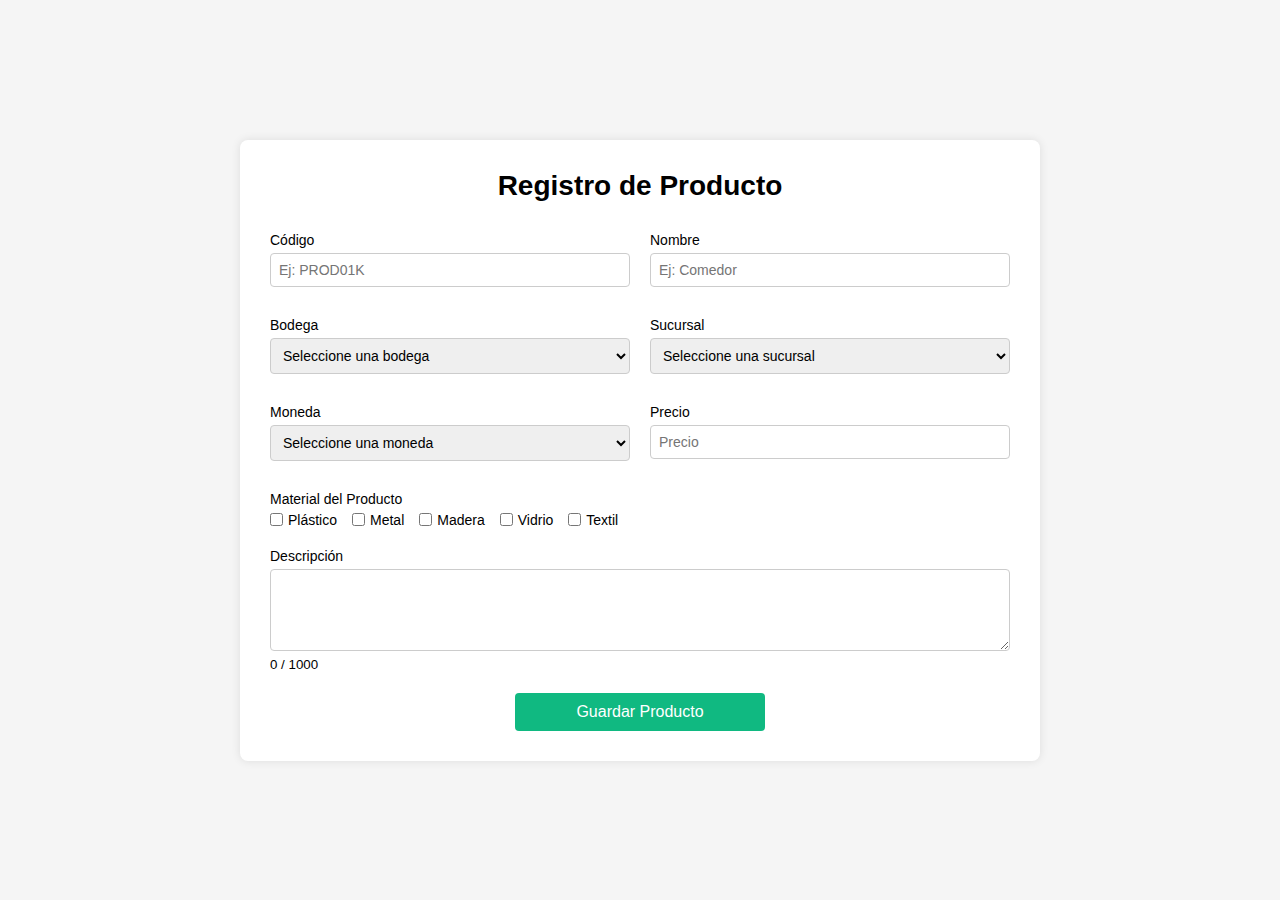
==== index.html @ 4dcd8daa "prueba finalizada" ====
<!DOCTYPE html>
<html lang="es">
  <head>
    <meta charset="UTF-8" />
    <title>Registro de Producto</title>
    <link rel="stylesheet" href="./css/style.css" />
  </head>
  <body>
    <div class="container">
      <div class="form-card">
        <h1>Registro de Producto</h1>
        <form id="formularioProducto">
          <div class="form-row">
            <div class="form-group">
              <label for="codigo">Código</label>
              <input
                type="text"
                id="codigo"
                name="codigo"
                placeholder="Ej: PROD01K"
              />
            </div>

            <div class="form-group">
              <label for="nombre">Nombre</label>
              <input
                type="text"
                id="nombre"
                name="nombre"
                placeholder="Ej: Comedor"
              />
            </div>
          </div>

          <div class="form-row">
            <div class="form-group">
              <label for="bodega">Bodega</label>
              <select id="bodega" name="bodega">
                <option value="">Seleccione una bodega</option>
              </select>
            </div>

            <div class="form-group">
              <label for="sucursal">Sucursal</label>
              <select id="sucursal" name="sucursal">
                <option value="">Seleccione una sucursal</option>
              </select>
            </div>
          </div>

          <div class="form-row">
            <div class="form-group">
              <label for="moneda">Moneda</label>
              <select id="moneda" name="moneda">
                <option value="">Seleccione una moneda</option>
              </select>
            </div>

            <div class="form-group">
              <label for="precio">Precio</label>
              <input
                type="text"
                id="precio"
                name="precio"
                placeholder="Precio"
              />
            </div>
          </div>

          <div class="form-group">
            <label>Material del Producto</label>
            <div class="checkbox-group">
              <label class="checkbox-label">
                <input type="checkbox" name="material" value="plastico" />
                Plástico
              </label>
              <label class="checkbox-label">
                <input type="checkbox" name="material" value="metal" /> Metal
              </label>
              <label class="checkbox-label">
                <input type="checkbox" name="material" value="madera" />
                Madera
              </label>
              <label class="checkbox-label">
                <input type="checkbox" name="material" value="vidrio" />
                Vidrio
              </label>
              <label class="checkbox-label">
                <input type="checkbox" name="material" value="textil" /> Textil
              </label>
            </div>
          </div>

          <div class="form-group">
            <label for="descripcion">Descripción</label>
            <textarea
              id="descripcion"
              maxlength="1000"
              name="descripcion"
              rows="4"
              oninput="actualizarContador()"
            ></textarea>
            <small id="contador">0 / 1000</small>
          </div>

          <div class="button-container">
            <button type="submit" id="guardar">Guardar Producto</button>
          </div>
        </form>
      </div>
    </div>
    <script src="./js/index.js"></script>
  </body>
</html>
---- css/style.css ----
* {
  box-sizing: border-box;
  margin: 0;
  padding: 0;
  font-family: Arial, sans-serif;
}

body {
  background-color: #f5f5f5;
  display: flex;
  justify-content: center;
  align-items: center;
  min-height: 100vh;
  padding: 20px;
}

.container {
  width: 100%;
  max-width: 800px;
}

.form-card {
  background-color: white;
  border-radius: 8px;
  box-shadow: 0 0 10px rgba(0, 0, 0, 0.1);
  padding: 30px;
}

h1 {
  text-align: center;
  margin-bottom: 30px;
  font-size: 28px;
  font-weight: bold;
}

.form-row {
  display: flex;
  gap: 20px;
  margin-bottom: 15px;
}

.form-group {
  flex: 1;
  margin-bottom: 15px;
}

label {
  display: block;
  margin-bottom: 5px;
  font-size: 14px;
}

input[type="text"],
select,
textarea {
  width: 100%;
  padding: 8px;
  border: 1px solid #ccc;
  border-radius: 4px;
  font-size: 14px;
}

textarea {
  resize: vertical;
}

.checkbox-group {
  display: flex;
  flex-wrap: wrap;
  gap: 15px;
  margin-top: 5px;
}

.checkbox-label {
  display: flex;
  align-items: center;
  cursor: pointer;
}

input[type="checkbox"] {
  margin-right: 5px;
  cursor: pointer;
}

.button-container {
  display: flex;
  justify-content: center;
  margin-top: 20px;
}

button {
  background-color: #10b981;
  color: white;
  border: none;
  border-radius: 4px;
  padding: 10px 0;
  font-size: 16px;
  cursor: pointer;
  width: 100%;
  max-width: 250px;
  transition: background-color 0.2s;
}

button:hover {
  background-color: #059669;
}

/* Responsive adjustments */
@media (max-width: 600px) {
  .form-row {
    flex-direction: column;
    gap: 0;
  }
}
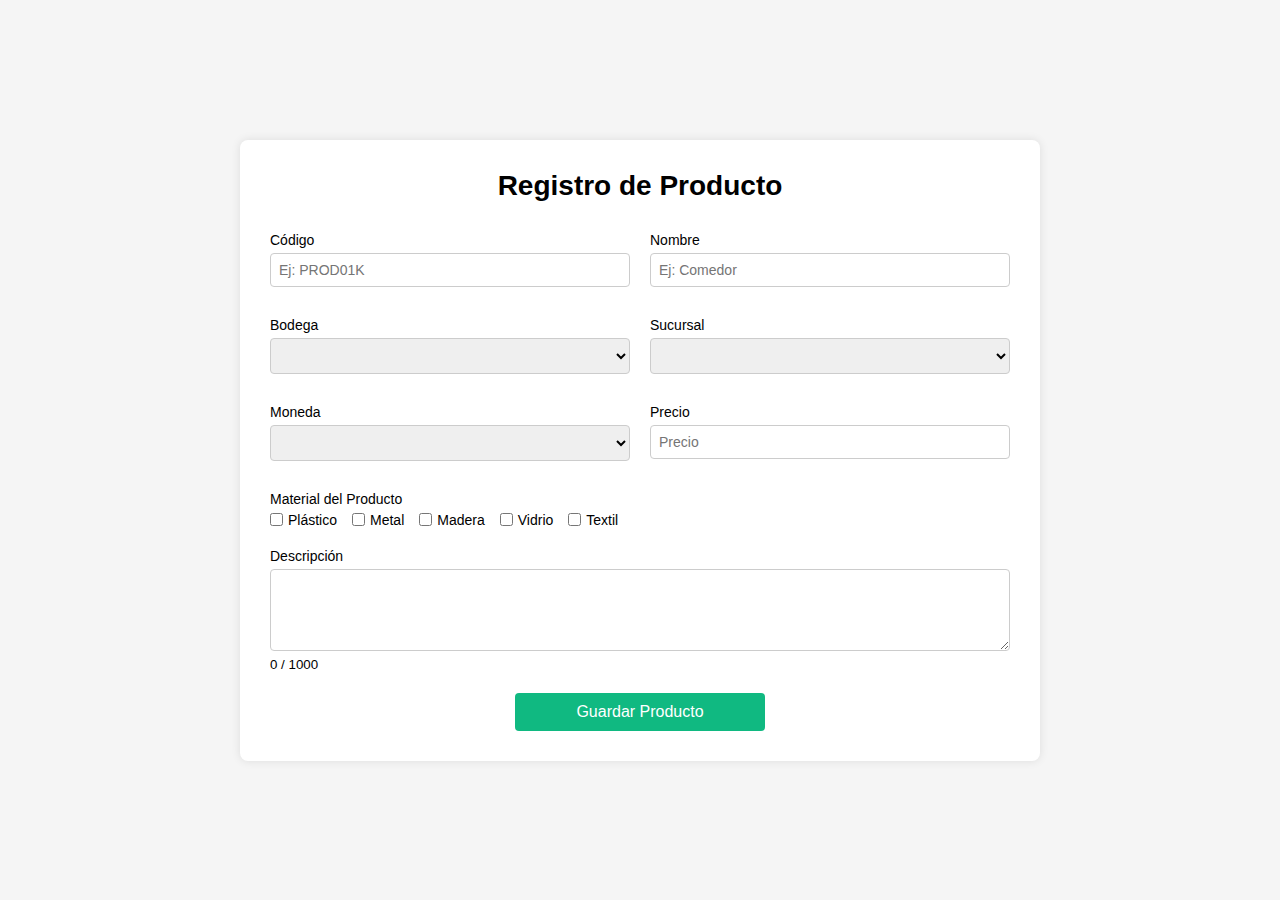
==== commit a3995457: "cambio en datos html, cambio del precio por coma a punto" ====
--- a/index.html
+++ b/index.html
@@ -36,14 +36,14 @@
             <div class="form-group">
               <label for="bodega">Bodega</label>
               <select id="bodega" name="bodega">
-                <option value="">Seleccione una bodega</option>
+                <option value=""></option>
               </select>
             </div>
 
             <div class="form-group">
               <label for="sucursal">Sucursal</label>
               <select id="sucursal" name="sucursal">
-                <option value="">Seleccione una sucursal</option>
+                <option value=""></option>
               </select>
             </div>
           </div>
@@ -52,7 +52,7 @@
             <div class="form-group">
               <label for="moneda">Moneda</label>
               <select id="moneda" name="moneda">
-                <option value="">Seleccione una moneda</option>
+                <option value=""></option>
               </select>
             </div>
 
--- a/css/style.css
+++ b/css/style.css
@@ -105,7 +105,6 @@
   background-color: #059669;
 }
 
-/* Responsive adjustments */
 @media (max-width: 600px) {
   .form-row {
     flex-direction: column;
